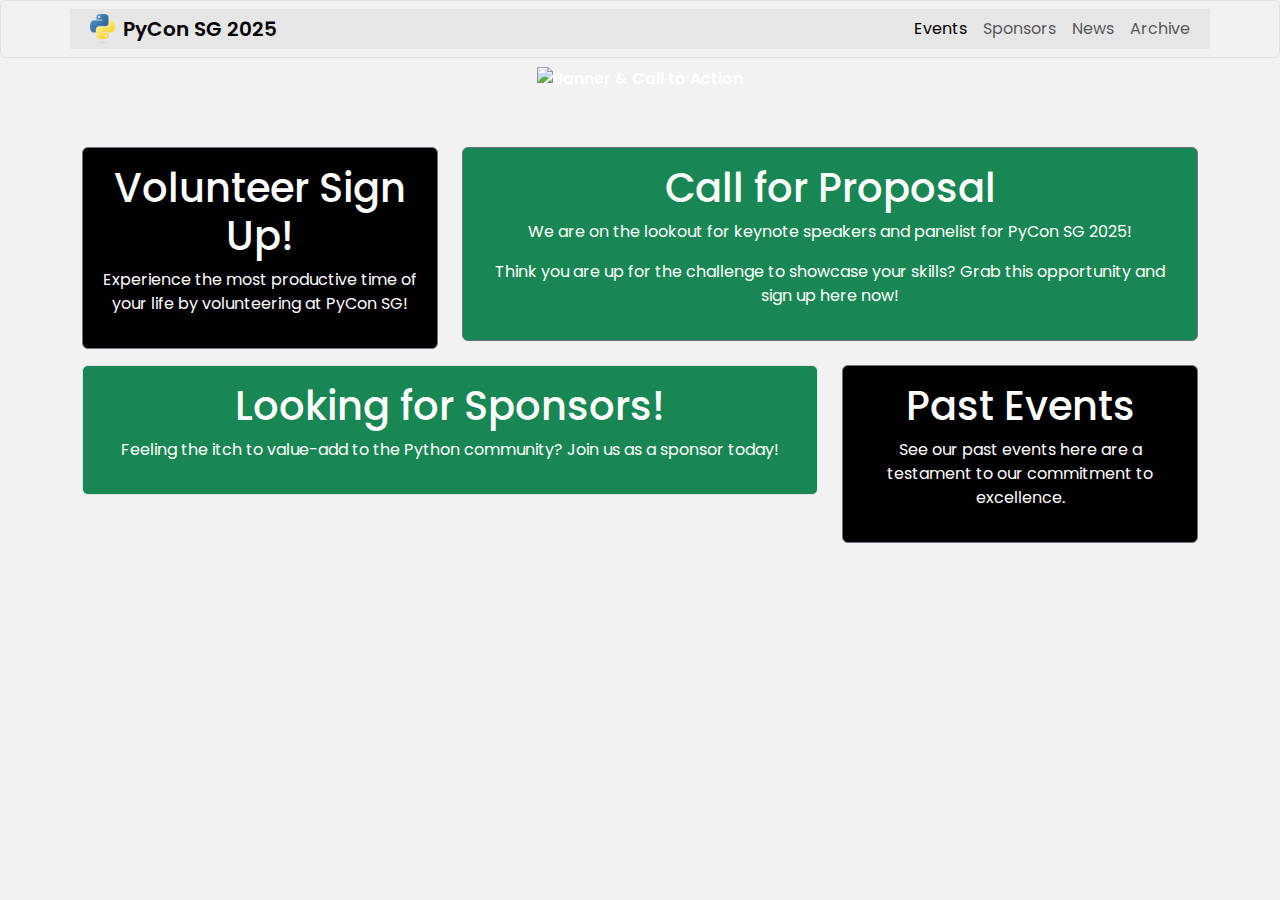
==== index.html @ e2fbedfa "first commit" ====
<!DOCTYPE html>
<html lang="en">
<head>
    <meta charset="UTF-8">
    <meta name="viewport" content="width=device-width, initial-scale=1.0">
    <link href="https://cdn.jsdelivr.net/npm/bootstrap@5.3.3/dist/css/bootstrap.min.css" rel="stylesheet">
    <link rel="stylesheet" href="style.css">
    <script src="https://cdn.jsdelivr.net/npm/bootstrap@5.3.3/dist/js/bootstrap.bundle.min.js"></script>
    <title>PyCon SG 2025</title>
</head>
<body>
    <nav class="navbar navbar-expand-lg border rounded">
        <div class="container custom-bg">
          <!-- Left Section: Logo and Text -->
          <a class="navbar-brand d-flex align-items-center" href="#">
            <img src="/static/python-logo-only.png" alt="Python Logo" height="30" class="me-2 ms-2">
            <span class="fw-semibold">PyCon SG 2025</span>
          </a>
          
          <!-- Toggler for mobile -->
          <button class="navbar-toggler" type="button" data-bs-toggle="collapse" data-bs-target="#navbarSupportedContent" aria-controls="navbarSupportedContent" aria-expanded="false" aria-label="Toggle navigation">
            <span class="navbar-toggler-icon"></span>
          </button>
          
          <!-- Right Section: Navigation Links -->
          <div class="collapse navbar-collapse justify-content-end" id="navbarSupportedContent">
            <ul class="navbar-nav mb-2 mb-lg-0">
              <li class="nav-item">
                <a class="nav-link active" aria-current="page" href="#">Events</a>
              </li>
              <li class="nav-item">
                <a class="nav-link" href="#">Sponsors</a>
              </li>
              <li class="nav-item">
                <a class="nav-link" href="#">News</a>
              </li>
              <li class="nav-item">
                <a class="nav-link" aria-disabled="true">Archive</a>
              </li>
            </ul>
          </div>
        </div>
      </nav>
      
    <!-- Header Section -->
    <div class="container text-white text-center fw-semibold py-2">
        <img src="static/banner.png" alt="Banner & Call to Action" class="img-fluid">
    </div>

    <!-- Content Section -->
    <div class="container mt-5">
        <div class="row g-4">
            <!-- Card 1 -->
            <div class="col-md-4">
                <div class="bg-black text-white text-center border border-secondary rounded p-3">
                    <h1>Volunteer Sign Up!</h1>
                    <p>Experience the most productive time of your life by volunteering at PyCon SG!</p>
                </div>
            </div>
            <!-- Card 2 -->
            <div class="col-md-8">
                <div class="bg-success text-white text-center border border-secondary rounded p-3">
                    <h1>Call for Proposal</h1>
                    <p>We are on the lookout for keynote speakers and panelist for PyCon SG 2025!</p>
                    <p>Think you are up for the challenge to showcase your skills? Grab this opportunity and sign up here now!</p>
                </div>
            </div>
        </div>
        <div class="row g-4 py-3">
            <!-- Card 3 -->
             <div class="col-md-8">
                 <div class="bg-success text-white text-center border border-secondary-50 rounded p-3">
                     <h1>Looking for Sponsors!</h1>
                     <p>Feeling the itch to value-add to the Python community? Join us as a sponsor today!</p>
                 </div>
             </div>
             <!-- Card 4 -->
             <div class="col-md-4">
                 <div class="bg-black text-white text-center border border-secondary rounded p-3">
                     <h1>Past Events</h1>
                     <p>See our past events here are a testament to our commitment to excellence.</p>
                 </div>
             </div>
        </div>
    </div>

</body>
</html>
---- style.css ----
@import url('https://fonts.googleapis.com/css2?family=Audiowide&family=Inter:ital,opsz,wght@0,14..32,100..900;1,14..32,100..900&family=Poppins:ital,wght@0,100;0,200;0,300;0,400;0,500;0,600;0,700;0,800;0,900;1,100;1,200;1,300;1,400;1,500;1,600;1,700;1,800;1,900&display=swap');

body {
    font-family: 'Poppins', sans-serif;
    margin: 0;
    padding: 0;
    box-sizing: border-box;
    background-color: rgba(128, 128, 128, 0.1); /* Semi-grey background */
}
.custom-bg {
    background-color: rgba(128, 128, 128, 0.1); /* Semi-grey background */
  }
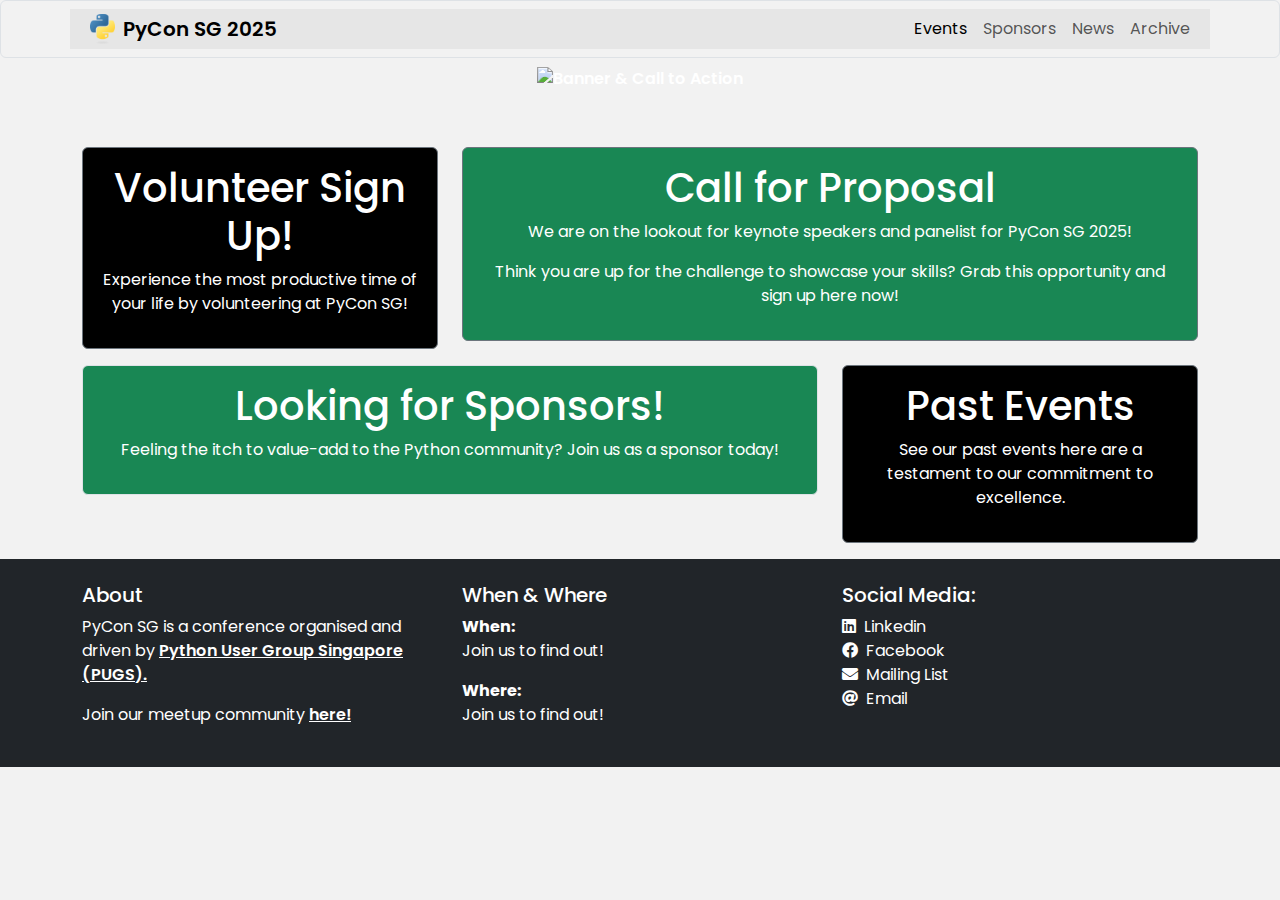
==== commit 65ec1ae0: "updated footer" ====
--- a/index.html
+++ b/index.html
@@ -4,6 +4,7 @@
     <meta charset="UTF-8">
     <meta name="viewport" content="width=device-width, initial-scale=1.0">
     <link href="https://cdn.jsdelivr.net/npm/bootstrap@5.3.3/dist/css/bootstrap.min.css" rel="stylesheet">
+    <link href="https://cdnjs.cloudflare.com/ajax/libs/font-awesome/5.15.4/css/all.min.css" rel="stylesheet">
     <link rel="stylesheet" href="style.css">
     <script src="https://cdn.jsdelivr.net/npm/bootstrap@5.3.3/dist/js/bootstrap.bundle.min.js"></script>
     <title>PyCon SG 2025</title>
@@ -13,7 +14,7 @@
         <div class="container custom-bg">
           <!-- Left Section: Logo and Text -->
           <a class="navbar-brand d-flex align-items-center" href="#">
-            <img src="/static/python-logo-only.png" alt="Python Logo" height="30" class="me-2 ms-2">
+            <img src="static/pythonnavlogo.png" alt="Python Logo" height="30" class="me-2 ms-2">
             <span class="fw-semibold">PyCon SG 2025</span>
           </a>
           
@@ -83,6 +84,51 @@
              </div>
         </div>
     </div>
-
+    <footer class="bg-dark text-white py-4">
+      <div class="container">
+          <div class="row">
+              <!-- About Section -->
+              <div class="col-md-4">
+                  <h5>About</h5>
+                  <p>PyCon SG is a conference organised and driven by <a href="https://pugs.org.sg/" class="fw-semibold text-white">Python User Group Singapore (PUGS).</a></p>
+                  <p>Join our meetup community <a href="https://www.meetup.com/singapore-python-user-group/" class="text-white fw-semibold">here!</a></p>
+              </div>
+              <!-- When & Where Section -->
+              <div class="col-md-4">
+                  <h5>When & Where</h5>
+                  <p><strong>When:</strong><br>Join us to find out!</p>
+                  <p><strong>Where:</strong><br>Join us to find out!</p>
+              </div>
+              <!-- Get Social Section -->
+              <div class="col-md-4">
+                  <h5>Social Media:</h5>
+                  <ul class="list-unstyled">
+                    <li>
+                        <a href="https://www.linkedin.com/company/python-user-group-singapore/" class="text-white text-decoration-none">
+                            <i class="fab fa-linkedin me-2"></i>Linkedin
+                        </a>
+                    </li>
+                    <li>
+                        <a href="https://www.facebook.com/groups/pythonsg/" class="text-white text-decoration-none">
+                            <i class="fab fa-facebook me-2"></i>Facebook
+                        </a>
+                    </li>
+                    <li>
+                        <a href="https://groups.google.com/forum/#%21forum/pythonsg" class="text-white text-decoration-none">
+                            <i class="fas fa-envelope me-2"></i>Mailing List
+                        </a>
+                    </li>
+                    <li>
+                        <a href="mailto:conference@pycon.sg" class="text-white text-decoration-none">
+                            <i class="fas fa-at me-2"></i>Email
+                        </a>
+                    </li>
+                </ul>
+                
+              </div>
+          </div>
+      </div>
+  </footer>
+  
 </body>
 </html>
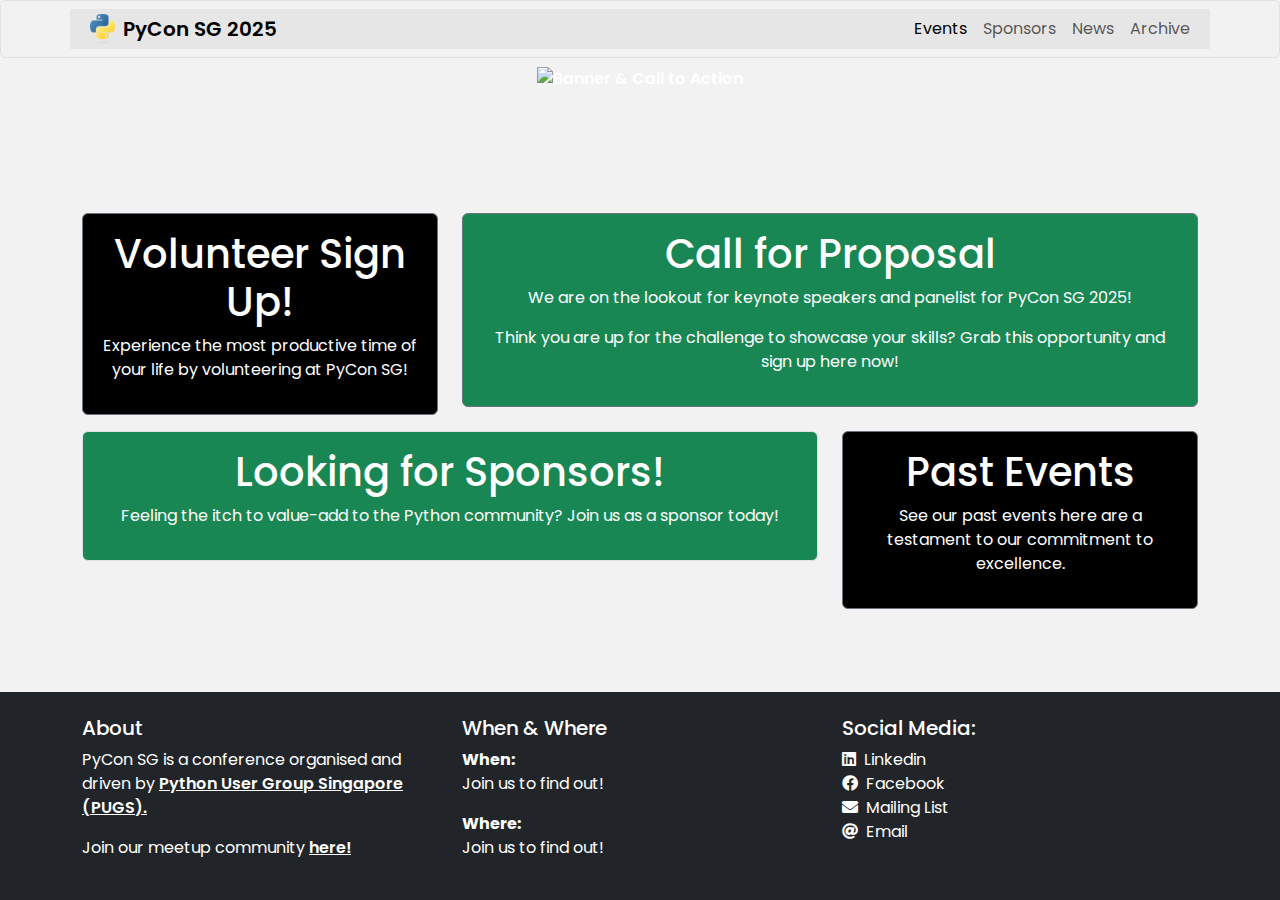
==== commit 3cb72a82: "Added archive tab and edit styles to ensure footer is bottom" ====
--- a/index.html
+++ b/index.html
@@ -36,7 +36,7 @@
                 <a class="nav-link" href="#">News</a>
               </li>
               <li class="nav-item">
-                <a class="nav-link" aria-disabled="true">Archive</a>
+                <a class="nav-link" href="/archive.html">Archive</a>
               </li>
             </ul>
           </div>
--- a/style.css
+++ b/style.css
@@ -6,7 +6,23 @@
     padding: 0;
     box-sizing: border-box;
     background-color: rgba(128, 128, 128, 0.1); /* Semi-grey background */
+    display: flex;
+    flex-direction: column;
+    min-height: 100vh; /* Ensures the body is at least as tall as the viewport */
 }
+
 .custom-bg {
     background-color: rgba(128, 128, 128, 0.1); /* Semi-grey background */
-  }
+}
+
+.container {
+    flex: 1; /* Ensures the main content takes up available space */
+}
+
+footer {
+    margin-top: auto; /* Pushes the footer to the bottom of the page */
+    background-color: #333; /* Dark background for footer */
+    color: white;
+    padding: 1rem 0;
+    width: 100%;
+}
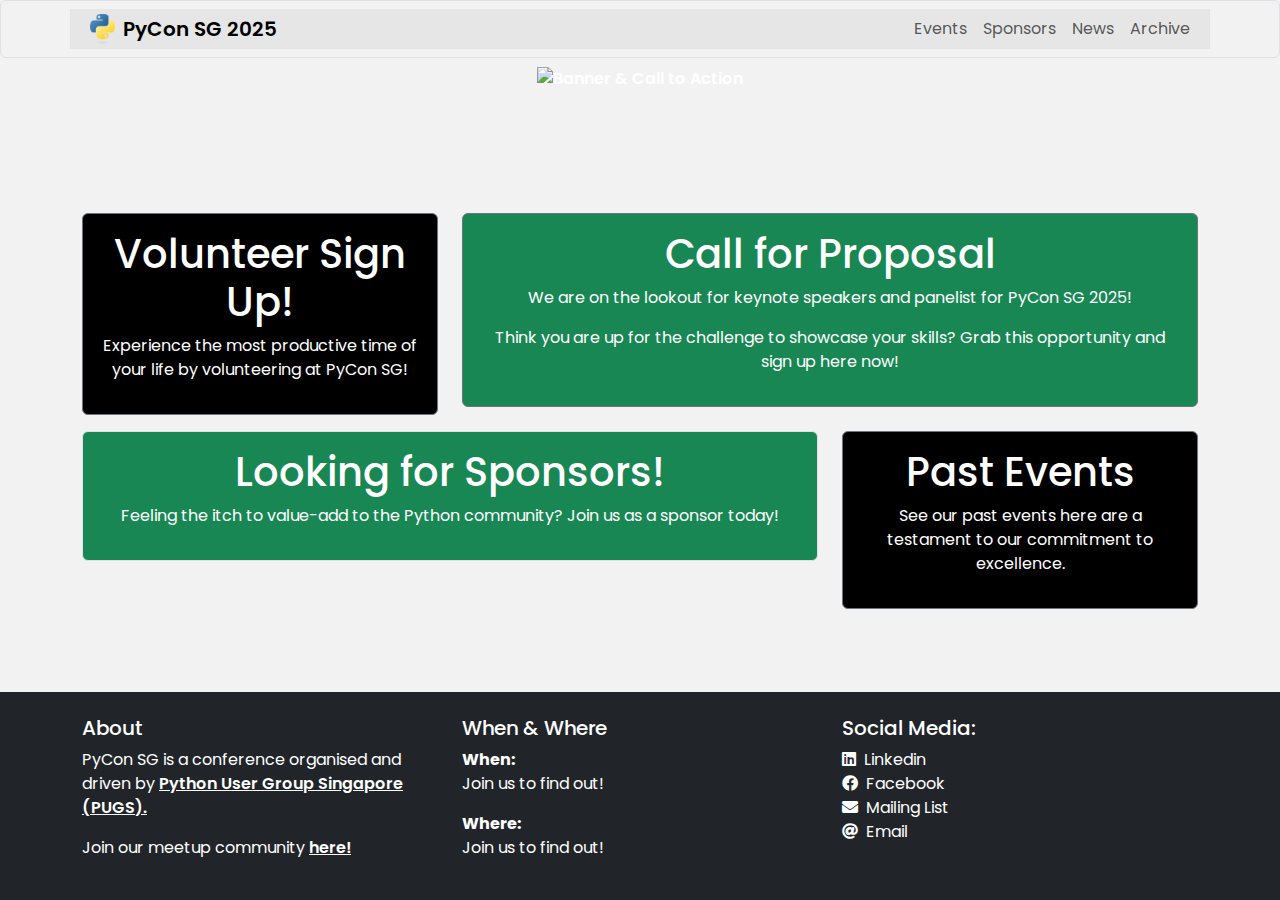
==== commit 51d5cde2: "relative pathing for all path" ====
--- a/index.html
+++ b/index.html
@@ -13,7 +13,7 @@
     <nav class="navbar navbar-expand-lg border rounded">
         <div class="container custom-bg">
           <!-- Left Section: Logo and Text -->
-          <a class="navbar-brand d-flex align-items-center" href="#">
+          <a class="navbar-brand d-flex align-items-center" href="./index.html">
             <img src="static/pythonnavlogo.png" alt="Python Logo" height="30" class="me-2 ms-2">
             <span class="fw-semibold">PyCon SG 2025</span>
           </a>
@@ -26,19 +26,11 @@
           <!-- Right Section: Navigation Links -->
           <div class="collapse navbar-collapse justify-content-end" id="navbarSupportedContent">
             <ul class="navbar-nav mb-2 mb-lg-0">
-              <li class="nav-item">
-                <a class="nav-link active" aria-current="page" href="#">Events</a>
-              </li>
-              <li class="nav-item">
-                <a class="nav-link" href="#">Sponsors</a>
-              </li>
-              <li class="nav-item">
-                <a class="nav-link" href="#">News</a>
-              </li>
-              <li class="nav-item">
-                <a class="nav-link" href="/archive.html">Archive</a>
-              </li>
-            </ul>
+                <li class="nav-item"><a class="nav-link" href="./index.html">Events</a></li>
+                <li class="nav-item"><a class="nav-link" href="./index.html">Sponsors</a></li>
+                <li class="nav-item"><a class="nav-link" href="./index.html">News</a></li>
+                <li class="nav-item"><a class="nav-link" href="./archive.html">Archive</a></li>
+              </ul>
           </div>
         </div>
       </nav>
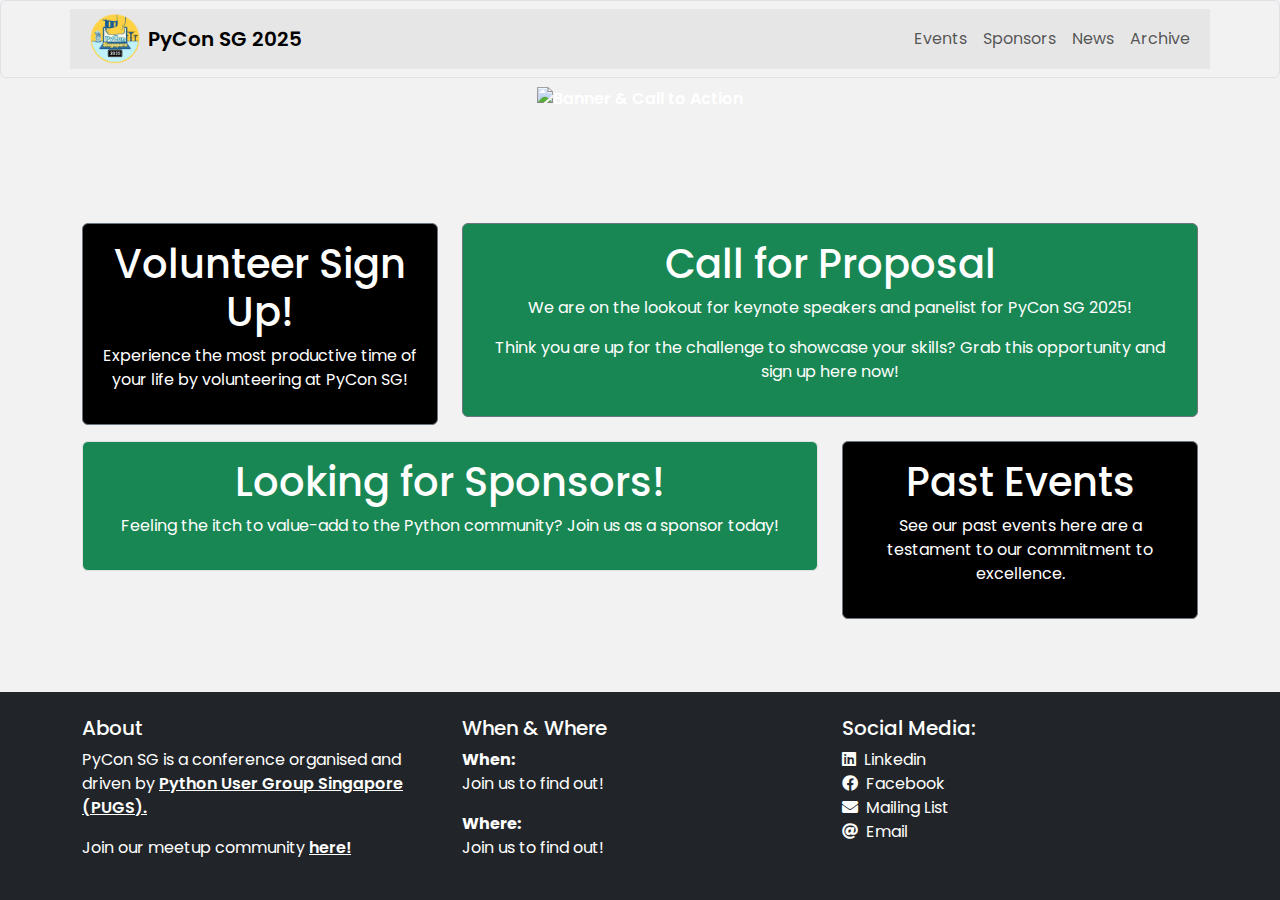
==== commit 7e97099c: "update website with logo" ====
--- a/index.html
+++ b/index.html
@@ -14,7 +14,7 @@
         <div class="container custom-bg">
           <!-- Left Section: Logo and Text -->
           <a class="navbar-brand d-flex align-items-center" href="./index.html">
-            <img src="static/pythonnavlogo.png" alt="Python Logo" height="30" class="me-2 ms-2">
+            <img src="static/pyconsg2025logo.png" alt="Python Logo" height="50" class="me-2 ms-2">
             <span class="fw-semibold">PyCon SG 2025</span>
           </a>
           
